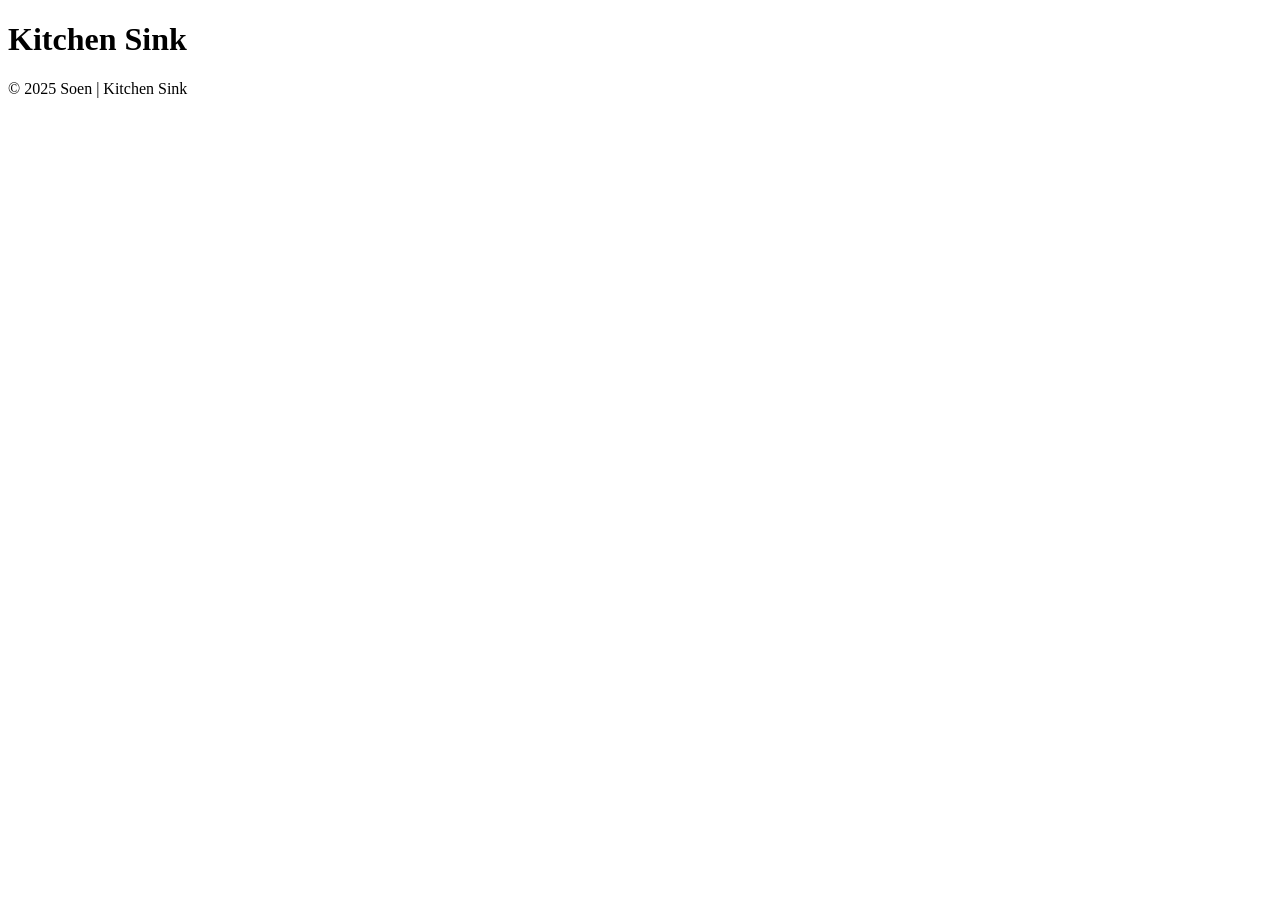
==== index.html @ e87ec5b7 "Setup basic structure and add current notes" ====
<!DOCTYPE html>
<html lang="en">
<head>
  <meta charset="UTF-8">
  <meta name="viewport" content="width=device-width, initial-scale=1.0">
  <title>Soen | Kitchen Sink</title>
  <link rel="stylesheet" href="/src/soen.css">
</head>
<body>
  <header>
    <h1>Kitchen Sink</h1>
  </header>

  <main>
    
  </main>

  <footer>
    <p>&copy; 2025 Soen | Kitchen Sink</p>
  </footer>
</body>
</html>
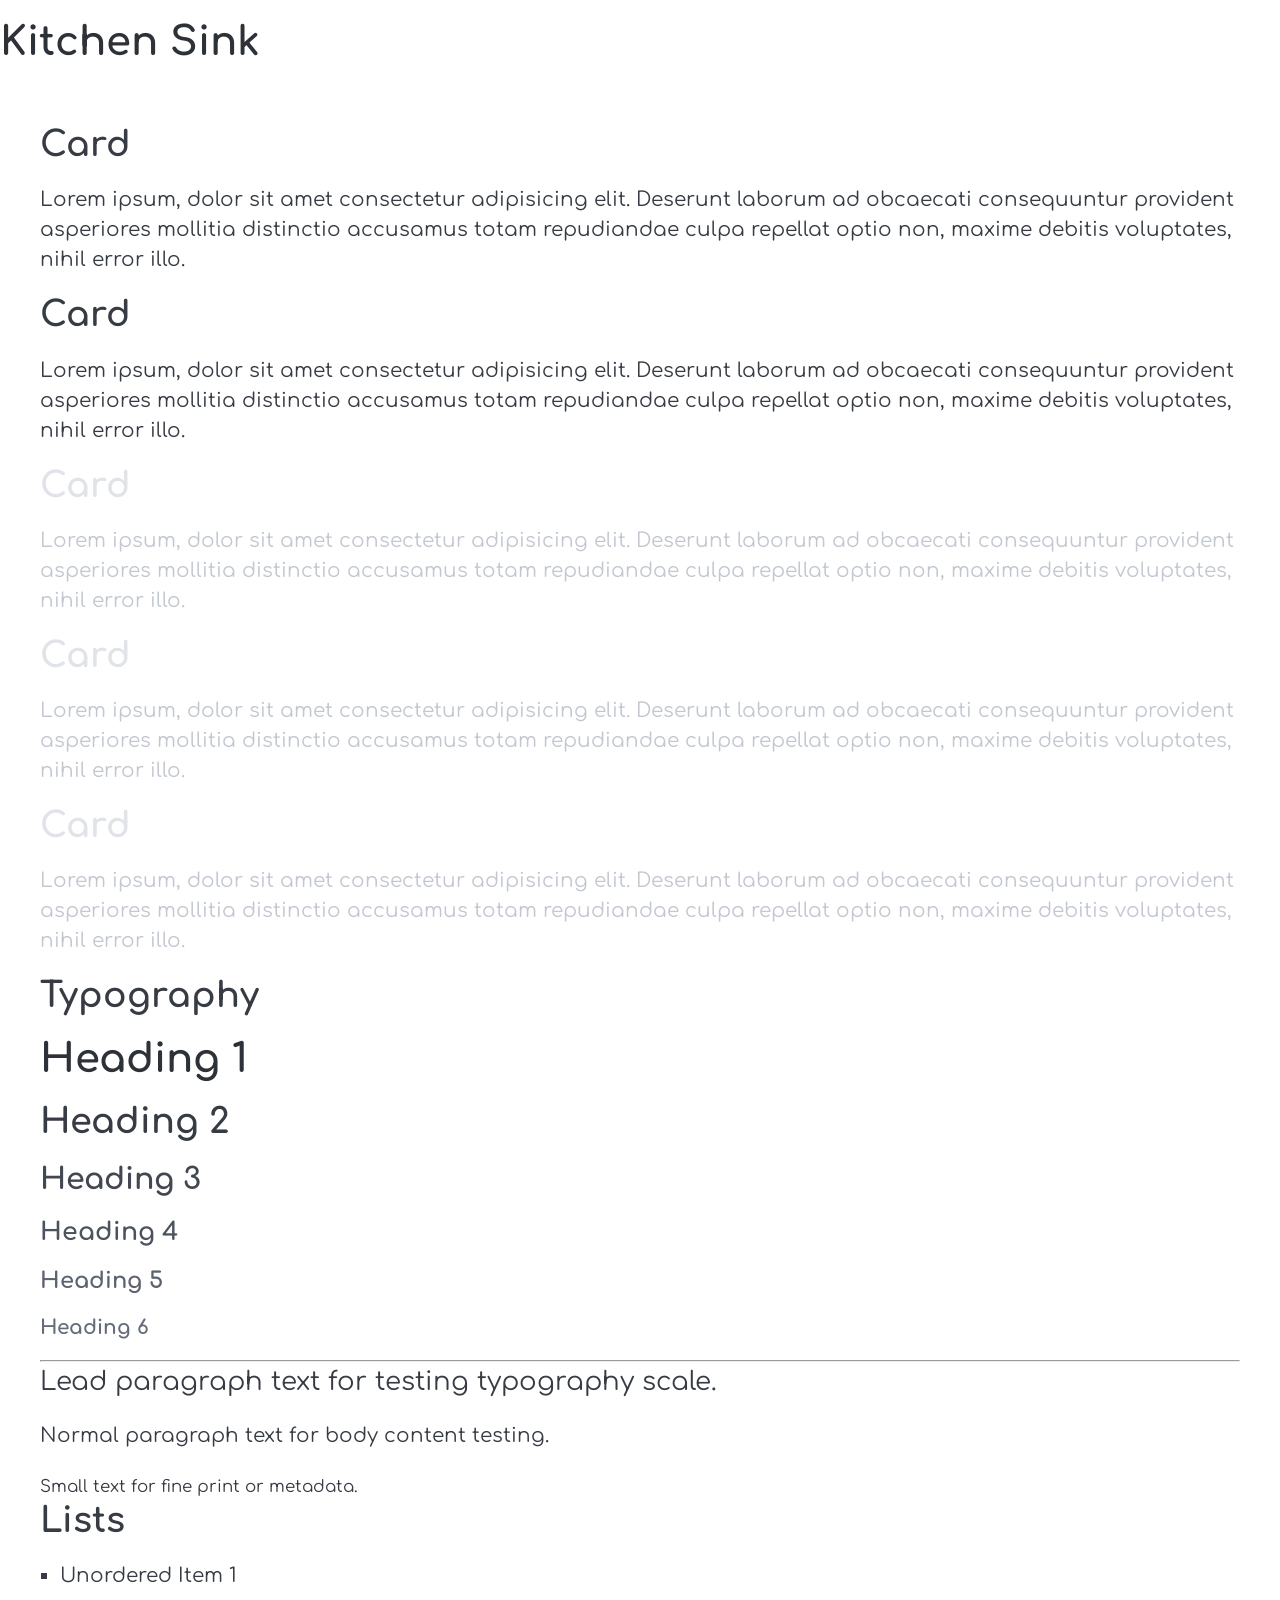
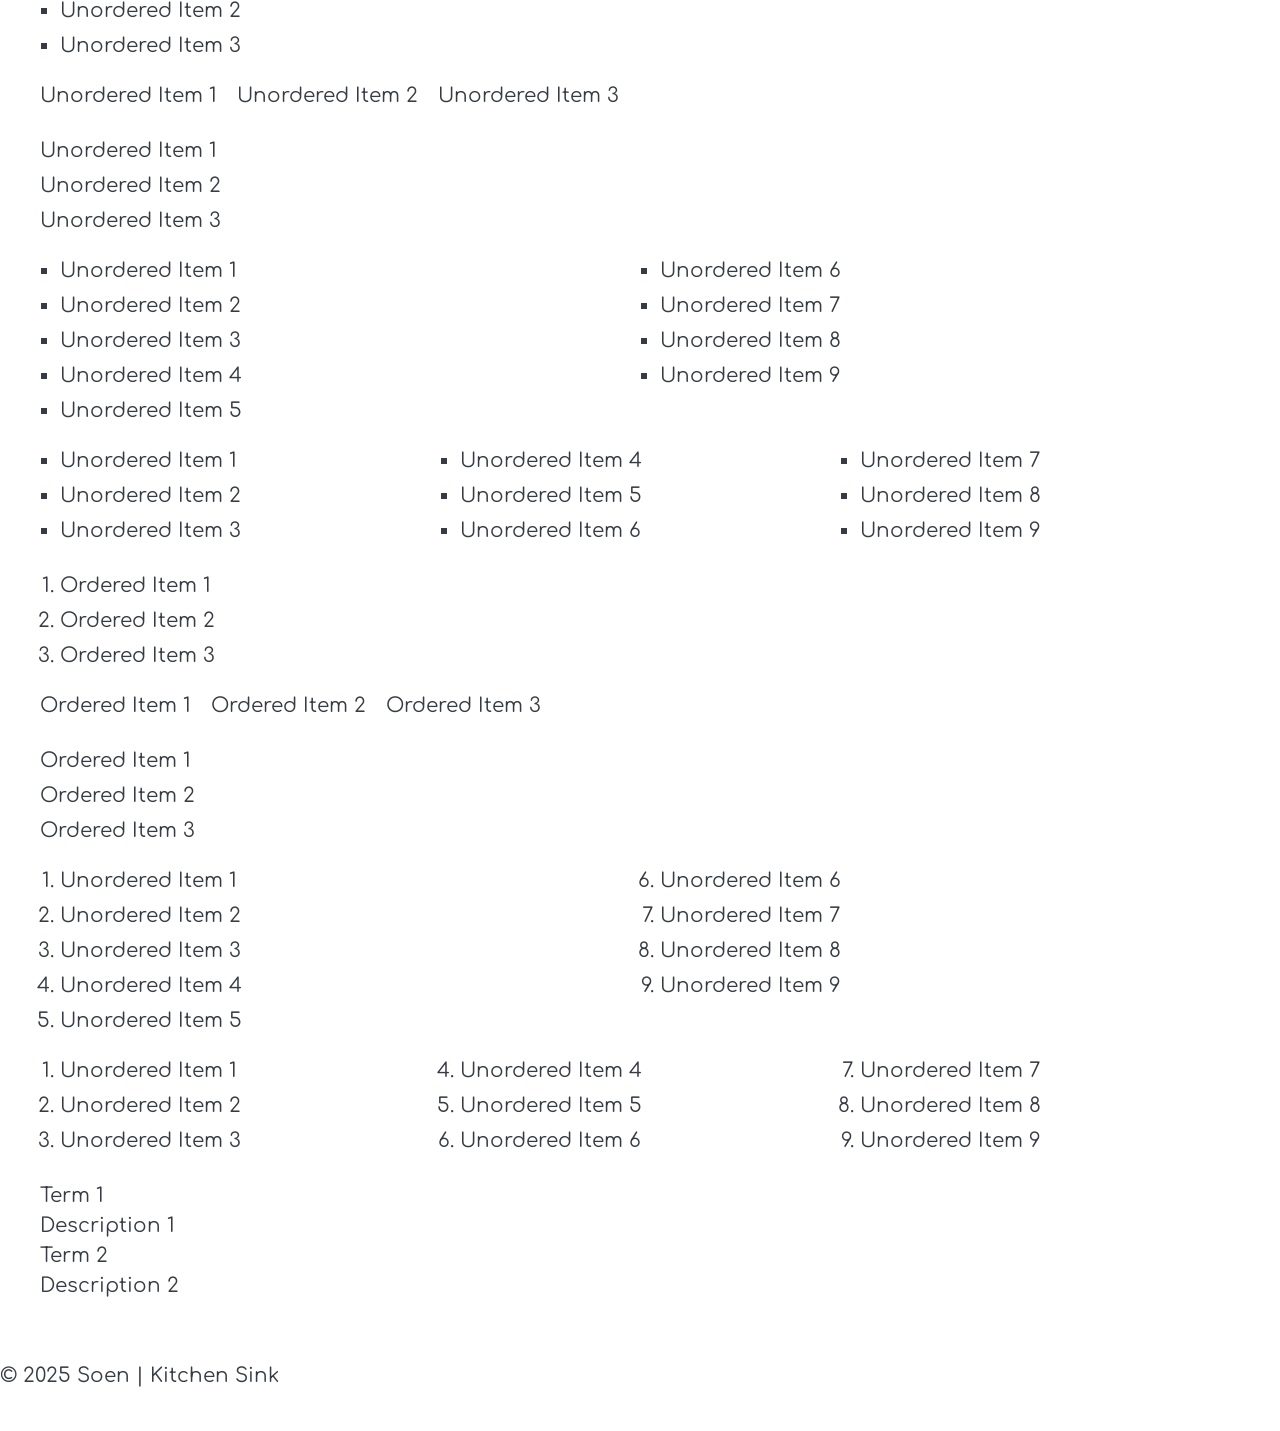
==== commit 287c94bb: "Setup basic kitchen sink and begin setting up base styles" ====
--- a/index.html
+++ b/index.html
@@ -1,5 +1,5 @@
 <!DOCTYPE html>
-<html lang="en">
+<html lang="en" data-theme="light">
 <head>
   <meta charset="UTF-8">
   <meta name="viewport" content="width=device-width, initial-scale=1.0">
@@ -12,6 +12,101 @@
   </header>
 
   <main>
+
+    <section>
+      <div class="container">
+        <div class="row">
+          <div class="col-12 col-lg-6">
+            <article>
+              <h2>Card</h2>
+              <p>Lorem ipsum, dolor sit amet consectetur adipisicing elit. Deserunt laborum ad obcaecati consequuntur provident asperiores mollitia distinctio accusamus totam repudiandae culpa repellat optio non, maxime debitis voluptates, nihil error illo.</p>
+            </article>
+          </div>
+          <div class="col-12 col-lg-6">
+            <article>
+              <h2>Card</h2>
+              <p>Lorem ipsum, dolor sit amet consectetur adipisicing elit. Deserunt laborum ad obcaecati consequuntur provident asperiores mollitia distinctio accusamus totam repudiandae culpa repellat optio non, maxime debitis voluptates, nihil error illo.</p>
+            </article>
+          </div>
+        </div>
+      </div>
+    </section>
+
+
+    <section>
+      <div class="container">
+        <div class="row">
+          <div class="col-12 col-lg-4">
+            <article data-theme="dark">
+              <h2>Card</h2>
+              <p>Lorem ipsum, dolor sit amet consectetur adipisicing elit. Deserunt laborum ad obcaecati consequuntur provident asperiores mollitia distinctio accusamus totam repudiandae culpa repellat optio non, maxime debitis voluptates, nihil error illo.</p>
+            </article>
+          </div>
+          <div class="col-12 col-lg-4">
+            <article data-theme="dark">
+              <h2>Card</h2>
+              <p>Lorem ipsum, dolor sit amet consectetur adipisicing elit. Deserunt laborum ad obcaecati consequuntur provident asperiores mollitia distinctio accusamus totam repudiandae culpa repellat optio non, maxime debitis voluptates, nihil error illo.</p>
+            </article>
+          </div>
+          <div class="col-12 col-lg-4">
+            <article data-theme="dark">
+              <h2>Card</h2>
+              <p>Lorem ipsum, dolor sit amet consectetur adipisicing elit. Deserunt laborum ad obcaecati consequuntur provident asperiores mollitia distinctio accusamus totam repudiandae culpa repellat optio non, maxime debitis voluptates, nihil error illo.</p>
+            </article>
+          </div>
+        </div>
+      </div>
+    </section>
+
+    <!-- ======================
+       TYPOGRAPHY
+    ====================== -->
+    <section>
+      <div class="container">
+        <div class="row">
+          <div class="col-12">
+            <h2>Typography</h2>
+            <h1>Heading 1</h1>
+            <h2>Heading 2</h2>
+            <h3>Heading 3</h3>
+            <h4>Heading 4</h4>
+            <h5>Heading 5</h5>
+            <h6>Heading 6</h6>
+            <hr>
+            <p class="lead">Lead paragraph text for testing typography scale.</p>
+            <p>Normal paragraph text for body content testing.</p>
+            <small>Small text for fine print or metadata.</small>
+          </div>
+        </div>
+      </div>
+    </section>
+
+    <!-- ======================
+       LISTS
+    ====================== -->
+    <section>
+      <div class="container">
+        <div class="row">
+          <div class="col-12">
+            <h2>Lists</h2>
+            <ul><li>Unordered Item 1</li><li>Unordered Item 2</li><li>Unordered Item 3</li></ul>
+            <ul class="inline-list"><li>Unordered Item 1</li><li>Unordered Item 2</li><li>Unordered Item 3</li></ul>
+            <ul class="no-list"><li>Unordered Item 1</li><li>Unordered Item 2</li><li>Unordered Item 3</li></ul>
+            <ul class="two-column"><li>Unordered Item 1</li><li>Unordered Item 2</li><li>Unordered Item 3</li><li>Unordered Item 4</li><li>Unordered Item 5</li><li>Unordered Item 6</li><li>Unordered Item 7</li><li>Unordered Item 8</li><li>Unordered Item 9</li></ul>
+            <ul class="three-column"><li>Unordered Item 1</li><li>Unordered Item 2</li><li>Unordered Item 3</li><li>Unordered Item 4</li><li>Unordered Item 5</li><li>Unordered Item 6</li><li>Unordered Item 7</li><li>Unordered Item 8</li><li>Unordered Item 9</li></ul>
+            <ol><li>Ordered Item 1</li><li>Ordered Item 2</li><li>Ordered Item 3</li></ol>
+            <ol class="inline-list"><li>Ordered Item 1</li><li>Ordered Item 2</li><li>Ordered Item 3</li></ol>
+            <ol class="no-list"><li>Ordered Item 1</li><li>Ordered Item 2</li><li>Ordered Item 3</li></ol>
+            <ol class="two-column"><li>Unordered Item 1</li><li>Unordered Item 2</li><li>Unordered Item 3</li><li>Unordered Item 4</li><li>Unordered Item 5</li><li>Unordered Item 6</li><li>Unordered Item 7</li><li>Unordered Item 8</li><li>Unordered Item 9</li></ol>
+            <ol class="three-column"><li>Unordered Item 1</li><li>Unordered Item 2</li><li>Unordered Item 3</li><li>Unordered Item 4</li><li>Unordered Item 5</li><li>Unordered Item 6</li><li>Unordered Item 7</li><li>Unordered Item 8</li><li>Unordered Item 9</li></ol>
+            <dl>
+              <dt>Term 1</dt><dd>Description 1</dd>
+              <dt>Term 2</dt><dd>Description 2</dd>
+            </dl>
+          </div>
+        </div>
+      </div>
+    </section>
     
   </main>
 
--- a/src/soen.css
+++ b/src/soen.css
@@ -0,0 +1,14 @@
+@charset "UTF-8";
+
+/* 1 - Tools */
+@import '1-tools/fonts.css';
+@import '1-tools/minireset.css';
+@import '1-tools/vars.css';
+@import '1-tools/color-vars.css';
+
+/* 2 - Core */
+@import '2-core/core.css';
+@import '2-core/site-grid.css';
+/* @import '2-core/grid.css'; */
+@import '2-core/typography.css';
+@import '2-core/lists.css';
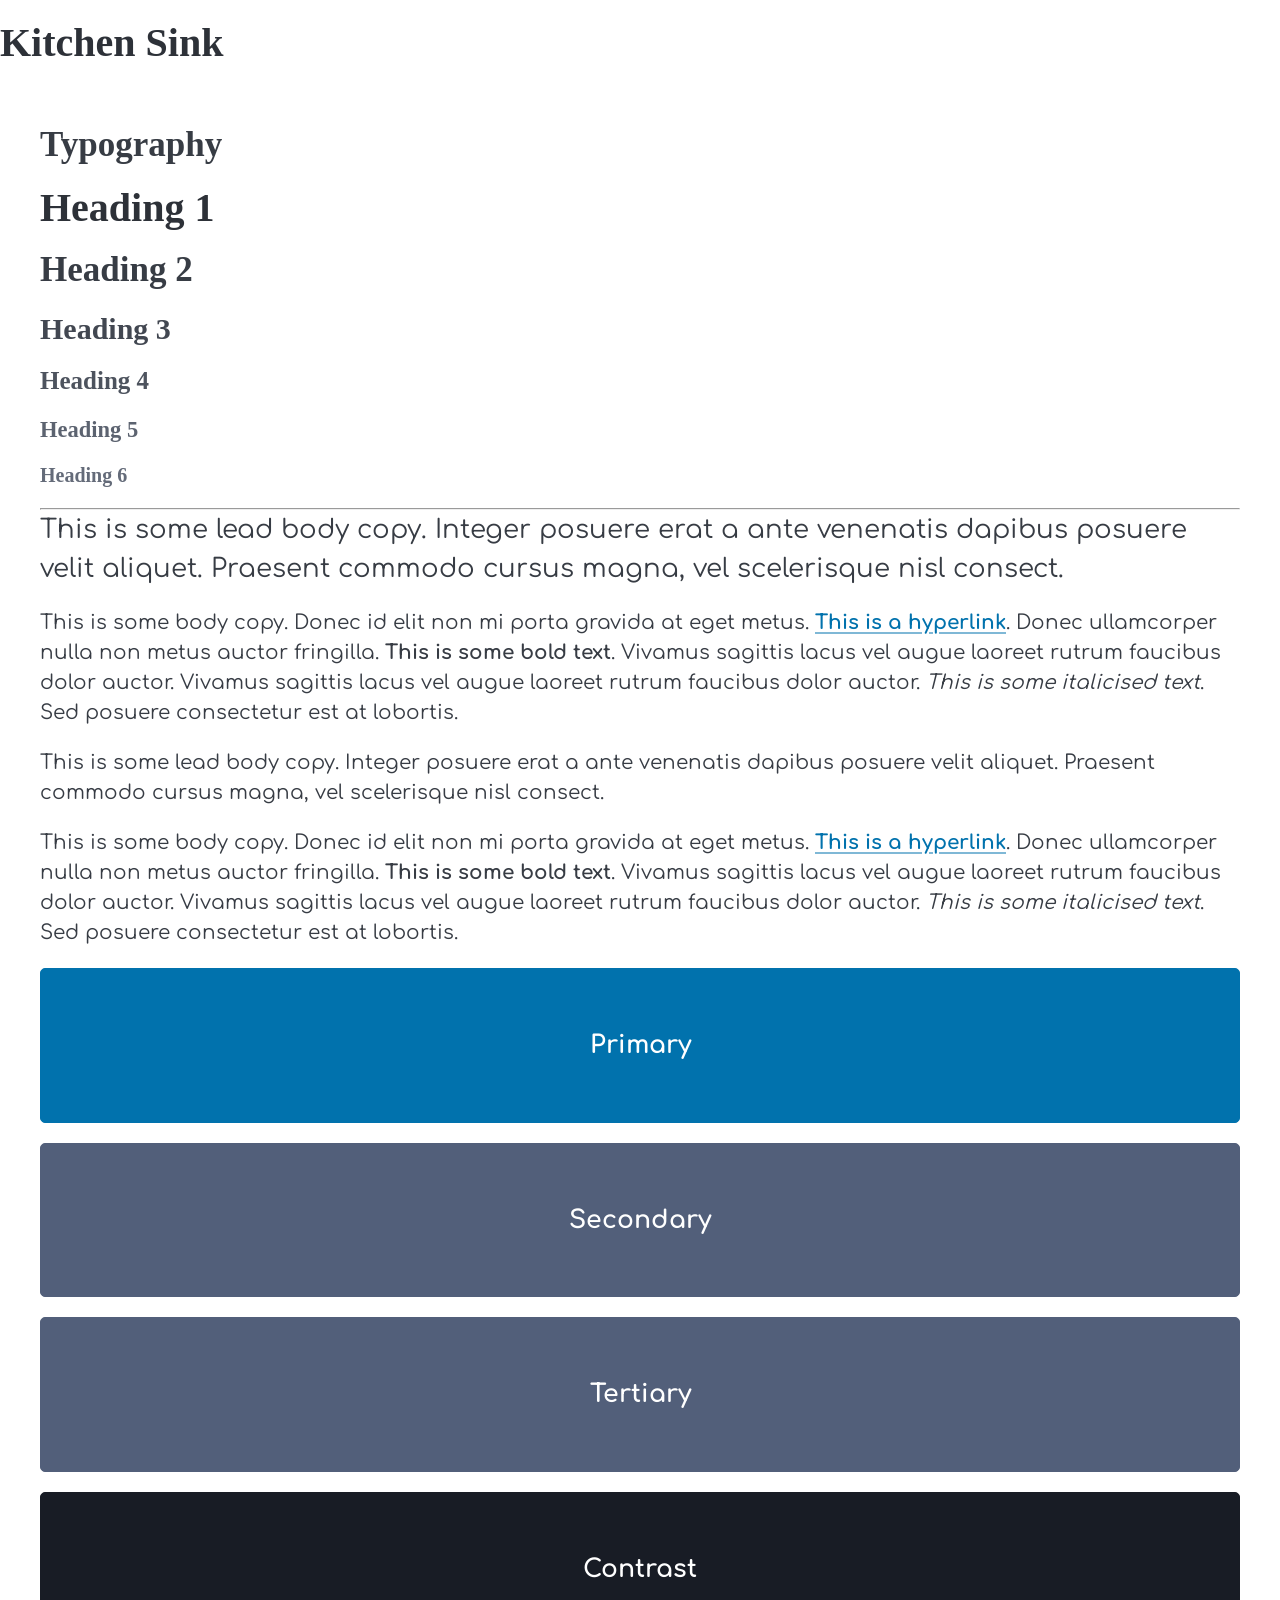
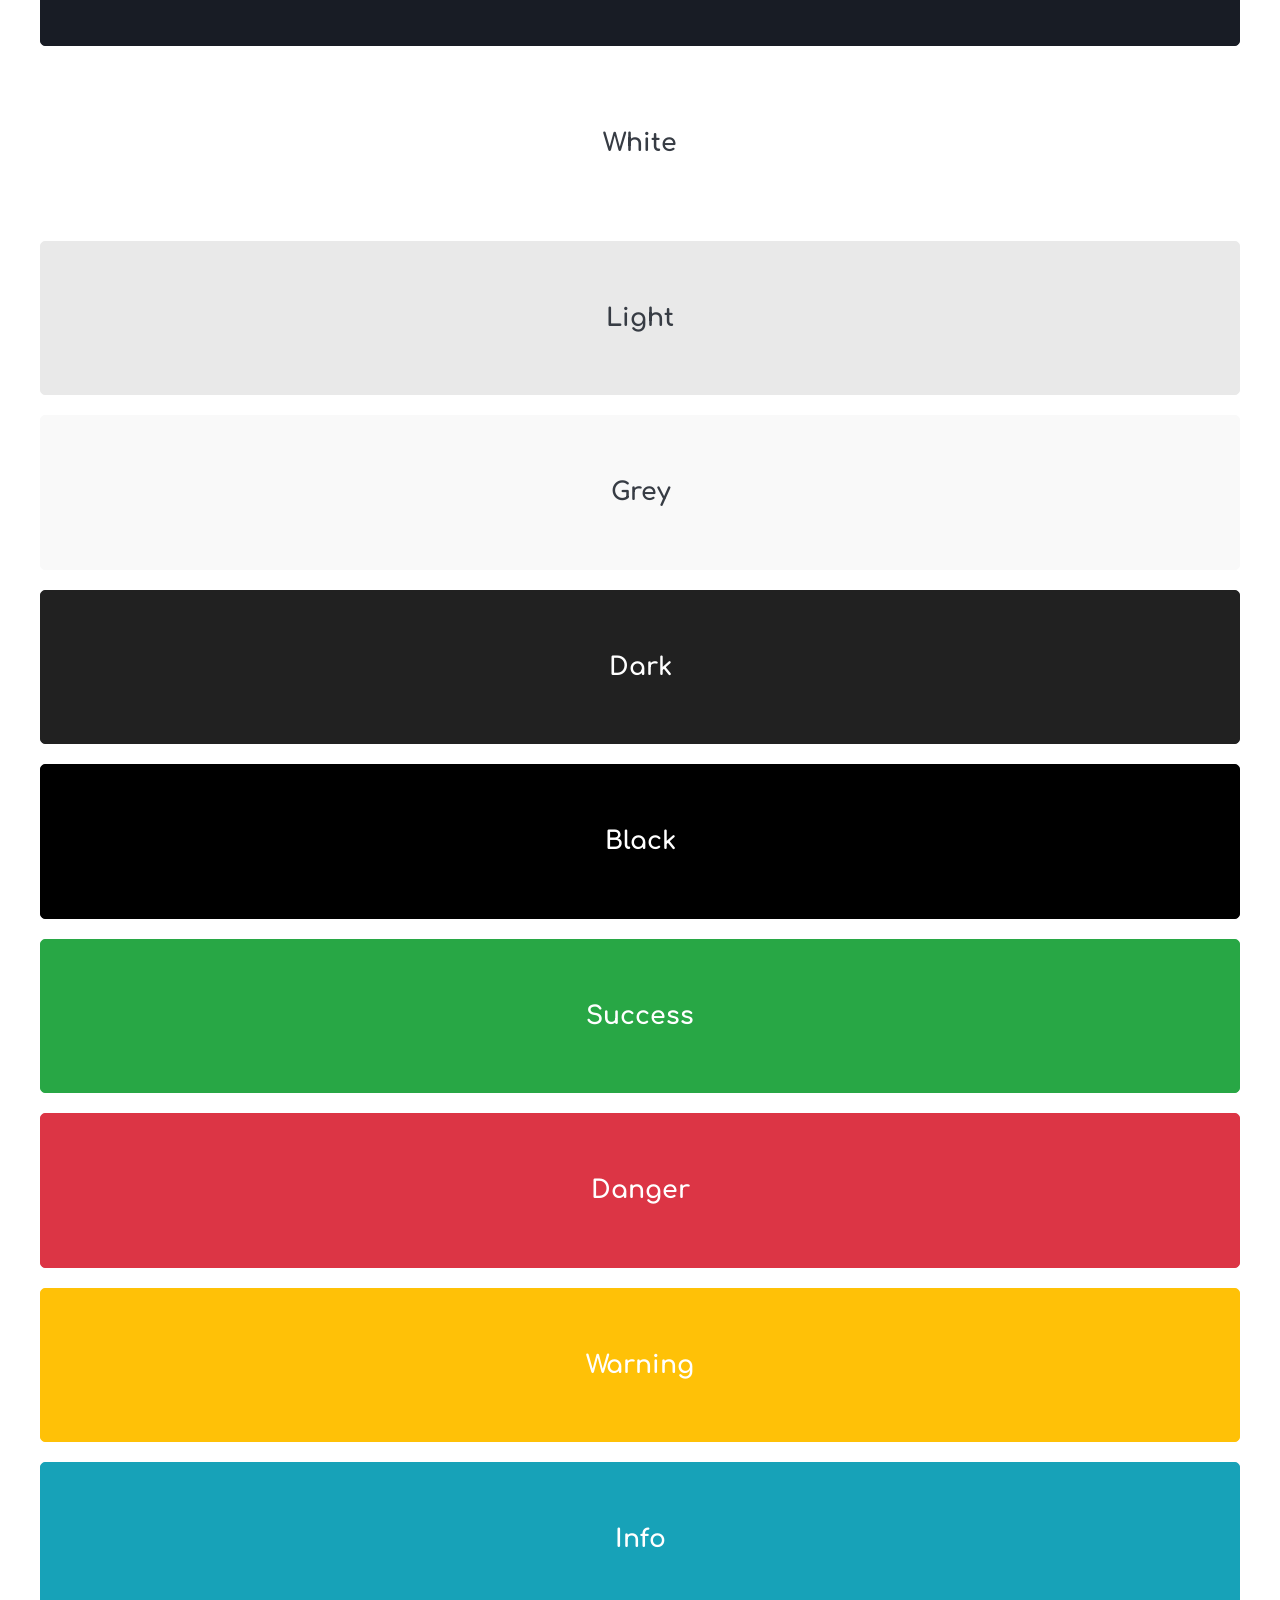
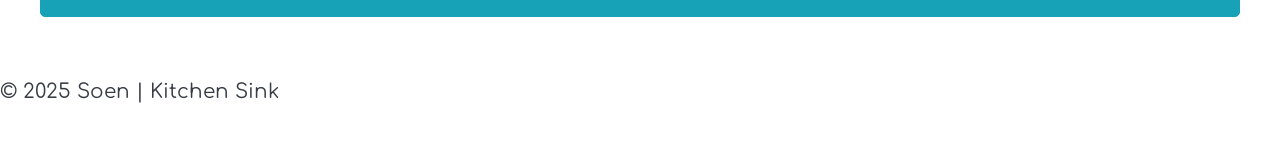
==== commit 1fb6b032: "Core style additions" ====
--- a/index.html
+++ b/index.html
@@ -13,7 +13,7 @@
 
   <main>
 
-    <section>
+    <!-- <section>
       <div class="container">
         <div class="row">
           <div class="col-12 col-lg-6">
@@ -30,38 +30,9 @@
           </div>
         </div>
       </div>
-    </section>
-
-
-    <section>
-      <div class="container">
-        <div class="row">
-          <div class="col-12 col-lg-4">
-            <article data-theme="dark">
-              <h2>Card</h2>
-              <p>Lorem ipsum, dolor sit amet consectetur adipisicing elit. Deserunt laborum ad obcaecati consequuntur provident asperiores mollitia distinctio accusamus totam repudiandae culpa repellat optio non, maxime debitis voluptates, nihil error illo.</p>
-            </article>
-          </div>
-          <div class="col-12 col-lg-4">
-            <article data-theme="dark">
-              <h2>Card</h2>
-              <p>Lorem ipsum, dolor sit amet consectetur adipisicing elit. Deserunt laborum ad obcaecati consequuntur provident asperiores mollitia distinctio accusamus totam repudiandae culpa repellat optio non, maxime debitis voluptates, nihil error illo.</p>
-            </article>
-          </div>
-          <div class="col-12 col-lg-4">
-            <article data-theme="dark">
-              <h2>Card</h2>
-              <p>Lorem ipsum, dolor sit amet consectetur adipisicing elit. Deserunt laborum ad obcaecati consequuntur provident asperiores mollitia distinctio accusamus totam repudiandae culpa repellat optio non, maxime debitis voluptates, nihil error illo.</p>
-            </article>
-          </div>
-        </div>
-      </div>
-    </section>
-
-    <!-- ======================
-       TYPOGRAPHY
-    ====================== -->
-    <section>
+    </section> -->
+
+    <section id="typography">
       <div class="container">
         <div class="row">
           <div class="col-12">
@@ -73,18 +44,272 @@
             <h5>Heading 5</h5>
             <h6>Heading 6</h6>
             <hr>
-            <p class="lead">Lead paragraph text for testing typography scale.</p>
-            <p>Normal paragraph text for body content testing.</p>
-            <small>Small text for fine print or metadata.</small>
+            <p class="lead">This is some lead body copy. Integer posuere erat a ante venenatis dapibus posuere velit aliquet. Praesent commodo cursus magna, vel scelerisque nisl consect.</p>
+            <p>This is some body copy. Donec id elit non mi porta gravida at eget metus. <a href="#" title="">This is a hyperlink</a>. Donec ullamcorper nulla non metus auctor fringilla. <strong>This is some bold text</strong>. Vivamus sagittis lacus vel augue laoreet rutrum faucibus dolor auctor. Vivamus sagittis lacus vel augue laoreet rutrum faucibus dolor auctor. <em>This is some italicised text</em>. Sed posuere consectetur est at lobortis.</p>
+            <p>This is some lead body copy. Integer posuere erat a ante venenatis dapibus posuere velit aliquet. Praesent commodo cursus magna, vel scelerisque nisl consect.</p>
+            <p>This is some body copy. Donec id elit non mi porta gravida at eget metus. <a href="#" title="">This is a hyperlink</a>. Donec ullamcorper nulla non metus auctor fringilla. <strong>This is some bold text</strong>. Vivamus sagittis lacus vel augue laoreet rutrum faucibus dolor auctor. Vivamus sagittis lacus vel augue laoreet rutrum faucibus dolor auctor. <em>This is some italicised text</em>. Sed posuere consectetur est at lobortis.</p>
           </div>
         </div>
       </div>
     </section>
 
-    <!-- ======================
-       LISTS
-    ====================== -->
-    <section>
+    <section id="colors">
+      <div class="container">
+        <div class="row">
+          <div class="col-12 col-lg-3">
+            <div class="color-module primary">
+              <div class="color-desc">
+                Primary
+              </div>
+            </div>
+          </div>
+          <div class="col-12 col-lg-3">
+            <div class="color-module secondary">
+              <div class="color-desc">
+                Secondary
+              </div>
+            </div>
+          </div>
+          <div class="col-12 col-lg-3">
+            <div class="color-module tertiary">
+              <div class="color-desc">
+                Tertiary
+              </div>
+            </div>
+          </div>
+          <div class="col-12 col-lg-3">
+            <div class="color-module contrast">
+              <div class="color-desc">
+                Contrast
+              </div>
+            </div>
+          </div>
+          <div class="col-12 col-lg-3">
+            <div class="color-module white">
+              <div class="color-desc">
+                White
+              </div>
+            </div>
+          </div>
+          <div class="col-12 col-lg-3">
+            <div class="color-module light">
+              <div class="color-desc">
+                Light
+              </div>
+            </div>
+          </div>
+          <div class="col-12 col-lg-3">
+            <div class="color-module grey">
+              <div class="color-desc">
+                Grey
+              </div>
+            </div>
+          </div>
+          <div class="col-12 col-lg-3">
+            <div class="color-module dark">
+              <div class="color-desc">
+                Dark
+              </div>
+            </div>
+          </div>
+          <div class="col-12 col-lg-3">
+            <div class="color-module black">
+              <div class="color-desc">
+                Black
+              </div>
+            </div>
+          </div>
+          <div class="col-12 col-lg-3">
+            <div class="color-module success">
+              <div class="color-desc">
+                Success
+              </div>
+            </div>
+          </div>
+          <div class="col-12 col-lg-3">
+            <div class="color-module danger">
+              <div class="color-desc">
+                Danger
+              </div>
+            </div>
+          </div>
+          <div class="col-12 col-lg-3">
+            <div class="color-module warning">
+              <div class="color-desc">
+                Warning
+              </div>
+            </div>
+          </div>
+          <div class="col-12 col-lg-3">
+            <div class="color-module info">
+              <div class="color-desc">
+                Info
+              </div>
+            </div>
+          </div>
+        </div>
+      </div>
+    </section>
+
+    <!-- <section id="text-alignment">
+      <div class="container">
+        <div class="row">
+          <div class="col-12">
+            <h3>Overall</h3>
+          </div>
+          <div class="col-12 col-lg-3">
+            <p class="text-left">Lorem ipsum dolor sit, amet consectetur adipisicing elit. At obcaecati voluptatem porro adipisci quas! Nostrum nisi odit voluptatum ut iste quibusdam eum accusantium et eius. Eum officiis sit at adipisci.</p>
+          </div>
+          <div class="col-12 col-lg-3">
+            <p class="text-center">Lorem ipsum dolor sit, amet consectetur adipisicing elit. At obcaecati voluptatem porro adipisci quas! Nostrum nisi odit voluptatum ut iste quibusdam eum accusantium et eius. Eum officiis sit at adipisci.</p>
+          </div>
+          <div class="col-12 col-lg-3">
+            <p class="text-right">Lorem ipsum dolor sit, amet consectetur adipisicing elit. At obcaecati voluptatem porro adipisci quas! Nostrum nisi odit voluptatum ut iste quibusdam eum accusantium et eius. Eum officiis sit at adipisci.</p>
+          </div>
+          <div class="col-12 col-lg-3">
+            <p class="text-justify">Lorem ipsum dolor sit, amet consectetur adipisicing elit. At obcaecati voluptatem porro adipisci quas! Nostrum nisi odit voluptatum ut iste quibusdam eum accusantium et eius. Eum officiis sit at adipisci.</p>
+          </div>
+        </div>
+        <div class="row">
+          <div class="col-12">
+            <h3>4XL</h3>
+          </div>
+          <div class="col-12 col-lg-3">
+            <p class="text-4xl-left">Lorem ipsum dolor sit, amet consectetur adipisicing elit. At obcaecati voluptatem porro adipisci quas! Nostrum nisi odit voluptatum ut iste quibusdam eum accusantium et eius. Eum officiis sit at adipisci.</p>
+          </div>
+          <div class="col-12 col-lg-3">
+            <p class="text-4xl-center">Lorem ipsum dolor sit, amet consectetur adipisicing elit. At obcaecati voluptatem porro adipisci quas! Nostrum nisi odit voluptatum ut iste quibusdam eum accusantium et eius. Eum officiis sit at adipisci.</p>
+          </div>
+          <div class="col-12 col-lg-3">
+            <p class="text-4xl-right">Lorem ipsum dolor sit, amet consectetur adipisicing elit. At obcaecati voluptatem porro adipisci quas! Nostrum nisi odit voluptatum ut iste quibusdam eum accusantium et eius. Eum officiis sit at adipisci.</p>
+          </div>
+          <div class="col-12 col-lg-3">
+            <p class="text-4xl-justify">Lorem ipsum dolor sit, amet consectetur adipisicing elit. At obcaecati voluptatem porro adipisci quas! Nostrum nisi odit voluptatum ut iste quibusdam eum accusantium et eius. Eum officiis sit at adipisci.</p>
+          </div>
+        </div>
+        <div class="row">
+          <div class="col-12">
+            <h3>3XL</h3>
+          </div>
+          <div class="col-12 col-lg-3">
+            <p class="text-3xl-left">Lorem ipsum dolor sit, amet consectetur adipisicing elit. At obcaecati voluptatem porro adipisci quas! Nostrum nisi odit voluptatum ut iste quibusdam eum accusantium et eius. Eum officiis sit at adipisci.</p>
+          </div>
+          <div class="col-12 col-lg-3">
+            <p class="text-3xl-center">Lorem ipsum dolor sit, amet consectetur adipisicing elit. At obcaecati voluptatem porro adipisci quas! Nostrum nisi odit voluptatum ut iste quibusdam eum accusantium et eius. Eum officiis sit at adipisci.</p>
+          </div>
+          <div class="col-12 col-lg-3">
+            <p class="text-3xl-right">Lorem ipsum dolor sit, amet consectetur adipisicing elit. At obcaecati voluptatem porro adipisci quas! Nostrum nisi odit voluptatum ut iste quibusdam eum accusantium et eius. Eum officiis sit at adipisci.</p>
+          </div>
+          <div class="col-12 col-lg-3">
+            <p class="text-3xl-justify">Lorem ipsum dolor sit, amet consectetur adipisicing elit. At obcaecati voluptatem porro adipisci quas! Nostrum nisi odit voluptatum ut iste quibusdam eum accusantium et eius. Eum officiis sit at adipisci.</p>
+          </div>
+        </div>
+        <div class="row">
+          <div class="col-12">
+            <h3>2XL</h3>
+          </div>
+          <div class="col-12 col-lg-3">
+            <p class="text-2xl-left">Lorem ipsum dolor sit, amet consectetur adipisicing elit. At obcaecati voluptatem porro adipisci quas! Nostrum nisi odit voluptatum ut iste quibusdam eum accusantium et eius. Eum officiis sit at adipisci.</p>
+          </div>
+          <div class="col-12 col-lg-3">
+            <p class="text-2xl-center">Lorem ipsum dolor sit, amet consectetur adipisicing elit. At obcaecati voluptatem porro adipisci quas! Nostrum nisi odit voluptatum ut iste quibusdam eum accusantium et eius. Eum officiis sit at adipisci.</p>
+          </div>
+          <div class="col-12 col-lg-3">
+            <p class="text-2xl-right">Lorem ipsum dolor sit, amet consectetur adipisicing elit. At obcaecati voluptatem porro adipisci quas! Nostrum nisi odit voluptatum ut iste quibusdam eum accusantium et eius. Eum officiis sit at adipisci.</p>
+          </div>
+          <div class="col-12 col-lg-3">
+            <p class="text-2xl-justify">Lorem ipsum dolor sit, amet consectetur adipisicing elit. At obcaecati voluptatem porro adipisci quas! Nostrum nisi odit voluptatum ut iste quibusdam eum accusantium et eius. Eum officiis sit at adipisci.</p>
+          </div>
+        </div>
+        <div class="row">
+          <div class="col-12">
+            <h3>XL</h3>
+          </div>
+          <div class="col-12 col-lg-3">
+            <p class="text-xl-left">Lorem ipsum dolor sit, amet consectetur adipisicing elit. At obcaecati voluptatem porro adipisci quas! Nostrum nisi odit voluptatum ut iste quibusdam eum accusantium et eius. Eum officiis sit at adipisci.</p>
+          </div>
+          <div class="col-12 col-lg-3">
+            <p class="text-xl-center">Lorem ipsum dolor sit, amet consectetur adipisicing elit. At obcaecati voluptatem porro adipisci quas! Nostrum nisi odit voluptatum ut iste quibusdam eum accusantium et eius. Eum officiis sit at adipisci.</p>
+          </div>
+          <div class="col-12 col-lg-3">
+            <p class="text-xl-right">Lorem ipsum dolor sit, amet consectetur adipisicing elit. At obcaecati voluptatem porro adipisci quas! Nostrum nisi odit voluptatum ut iste quibusdam eum accusantium et eius. Eum officiis sit at adipisci.</p>
+          </div>
+          <div class="col-12 col-lg-3">
+            <p class="text-xl-justify">Lorem ipsum dolor sit, amet consectetur adipisicing elit. At obcaecati voluptatem porro adipisci quas! Nostrum nisi odit voluptatum ut iste quibusdam eum accusantium et eius. Eum officiis sit at adipisci.</p>
+          </div>
+        </div>
+        <div class="row">
+          <div class="col-12">
+            <h3>LG</h3>
+          </div>
+          <div class="col-12 col-lg-3">
+            <p class="text-lg-left">Lorem ipsum dolor sit, amet consectetur adipisicing elit. At obcaecati voluptatem porro adipisci quas! Nostrum nisi odit voluptatum ut iste quibusdam eum accusantium et eius. Eum officiis sit at adipisci.</p>
+          </div>
+          <div class="col-12 col-lg-3">
+            <p class="text-lg-center">Lorem ipsum dolor sit, amet consectetur adipisicing elit. At obcaecati voluptatem porro adipisci quas! Nostrum nisi odit voluptatum ut iste quibusdam eum accusantium et eius. Eum officiis sit at adipisci.</p>
+          </div>
+          <div class="col-12 col-lg-3">
+            <p class="text-lg-right">Lorem ipsum dolor sit, amet consectetur adipisicing elit. At obcaecati voluptatem porro adipisci quas! Nostrum nisi odit voluptatum ut iste quibusdam eum accusantium et eius. Eum officiis sit at adipisci.</p>
+          </div>
+          <div class="col-12 col-lg-3">
+            <p class="text-lg-justify">Lorem ipsum dolor sit, amet consectetur adipisicing elit. At obcaecati voluptatem porro adipisci quas! Nostrum nisi odit voluptatum ut iste quibusdam eum accusantium et eius. Eum officiis sit at adipisci.</p>
+          </div>
+        </div>
+        <div class="row">
+          <div class="col-12">
+            <h3>MD</h3>
+          </div>
+          <div class="col-12 col-lg-3">
+            <p class="text-md-left">Lorem ipsum dolor sit, amet consectetur adipisicing elit. At obcaecati voluptatem porro adipisci quas! Nostrum nisi odit voluptatum ut iste quibusdam eum accusantium et eius. Eum officiis sit at adipisci.</p>
+          </div>
+          <div class="col-12 col-lg-3">
+            <p class="text-md-center">Lorem ipsum dolor sit, amet consectetur adipisicing elit. At obcaecati voluptatem porro adipisci quas! Nostrum nisi odit voluptatum ut iste quibusdam eum accusantium et eius. Eum officiis sit at adipisci.</p>
+          </div>
+          <div class="col-12 col-lg-3">
+            <p class="text-md-right">Lorem ipsum dolor sit, amet consectetur adipisicing elit. At obcaecati voluptatem porro adipisci quas! Nostrum nisi odit voluptatum ut iste quibusdam eum accusantium et eius. Eum officiis sit at adipisci.</p>
+          </div>
+          <div class="col-12 col-lg-3">
+            <p class="text-md-justify">Lorem ipsum dolor sit, amet consectetur adipisicing elit. At obcaecati voluptatem porro adipisci quas! Nostrum nisi odit voluptatum ut iste quibusdam eum accusantium et eius. Eum officiis sit at adipisci.</p>
+          </div>
+        </div>
+        <div class="row">
+          <div class="col-12">
+            <h3>SM</h3>
+          </div>
+          <div class="col-12 col-lg-3">
+            <p class="text-sm-left">Lorem ipsum dolor sit, amet consectetur adipisicing elit. At obcaecati voluptatem porro adipisci quas! Nostrum nisi odit voluptatum ut iste quibusdam eum accusantium et eius. Eum officiis sit at adipisci.</p>
+          </div>
+          <div class="col-12 col-lg-3">
+            <p class="text-sm-center">Lorem ipsum dolor sit, amet consectetur adipisicing elit. At obcaecati voluptatem porro adipisci quas! Nostrum nisi odit voluptatum ut iste quibusdam eum accusantium et eius. Eum officiis sit at adipisci.</p>
+          </div>
+          <div class="col-12 col-lg-3">
+            <p class="text-sm-right">Lorem ipsum dolor sit, amet consectetur adipisicing elit. At obcaecati voluptatem porro adipisci quas! Nostrum nisi odit voluptatum ut iste quibusdam eum accusantium et eius. Eum officiis sit at adipisci.</p>
+          </div>
+          <div class="col-12 col-lg-3">
+            <p class="text-sm-justify">Lorem ipsum dolor sit, amet consectetur adipisicing elit. At obcaecati voluptatem porro adipisci quas! Nostrum nisi odit voluptatum ut iste quibusdam eum accusantium et eius. Eum officiis sit at adipisci.</p>
+          </div>
+        </div>
+        <div class="row">
+          <div class="col-12">
+            <h3>XS</h3>
+          </div>
+          <div class="col-12 col-lg-3">
+            <p class="text-xs-left">Lorem ipsum dolor sit, amet consectetur adipisicing elit. At obcaecati voluptatem porro adipisci quas! Nostrum nisi odit voluptatum ut iste quibusdam eum accusantium et eius. Eum officiis sit at adipisci.</p>
+          </div>
+          <div class="col-12 col-lg-3">
+            <p class="text-xs-center">Lorem ipsum dolor sit, amet consectetur adipisicing elit. At obcaecati voluptatem porro adipisci quas! Nostrum nisi odit voluptatum ut iste quibusdam eum accusantium et eius. Eum officiis sit at adipisci.</p>
+          </div>
+          <div class="col-12 col-lg-3">
+            <p class="text-xs-right">Lorem ipsum dolor sit, amet consectetur adipisicing elit. At obcaecati voluptatem porro adipisci quas! Nostrum nisi odit voluptatum ut iste quibusdam eum accusantium et eius. Eum officiis sit at adipisci.</p>
+          </div>
+          <div class="col-12 col-lg-3">
+            <p class="text-xs-justify">Lorem ipsum dolor sit, amet consectetur adipisicing elit. At obcaecati voluptatem porro adipisci quas! Nostrum nisi odit voluptatum ut iste quibusdam eum accusantium et eius. Eum officiis sit at adipisci.</p>
+          </div>
+        </div>
+      </div>
+    </section> -->
+
+    <!-- <section id="lists">
       <div class="container">
         <div class="row">
           <div class="col-12">
@@ -106,7 +331,133 @@
           </div>
         </div>
       </div>
-    </section>
+    </section> -->
+
+    <!-- <section id="blockquote">
+      <div class="container">
+        <div class="row">
+          <div class="col-12">
+            <h2>Blockquote</h2>
+          </div>
+        </div>
+        <div class="row">
+          <div class="col-12 col-lg-4">
+            <blockquote>
+              <p>This is a blockquote. Donec id elit non mi porta gravida at eget metus. Aenean lacinia bibendum nulla sed consectetur. Praesent commodo cursus magna, vel scelerisque nisl consectetur et.</p>
+              <p class="blockquote-user">Name<span>Title</span></p>
+            </blockquote>
+          </div>
+          <div class="col-12 col-lg-4">
+            <blockquote class="primary">
+              <p>This is a blockquote. Donec id elit non mi porta gravida at eget metus. Aenean lacinia bibendum nulla sed consectetur. Praesent commodo cursus magna, vel scelerisque nisl consectetur et.</p>
+              <p class="blockquote-user">Name<span>Title</span></p>
+            </blockquote>
+          </div>
+          <div class="col-12 col-lg-4">
+            <blockquote class="secondary">
+              <p>This is a blockquote. Donec id elit non mi porta gravida at eget metus. Aenean lacinia bibendum nulla sed consectetur. Praesent commodo cursus magna, vel scelerisque nisl consectetur et.</p>
+              <p class="blockquote-user">Name<span>Title</span></p>
+            </blockquote>
+          </div>
+          <div class="col-12 col-lg-4">
+            <blockquote class="tertiary">
+              <p>This is a blockquote. Donec id elit non mi porta gravida at eget metus. Aenean lacinia bibendum nulla sed consectetur. Praesent commodo cursus magna, vel scelerisque nisl consectetur et.</p>
+              <p class="blockquote-user">Name<span>Title</span></p>
+            </blockquote>
+          </div>
+          <div class="col-12 col-lg-4">
+            <blockquote class="accent">
+              <p>This is a blockquote. Donec id elit non mi porta gravida at eget metus. Aenean lacinia bibendum nulla sed consectetur. Praesent commodo cursus magna, vel scelerisque nisl consectetur et.</p>
+              <p class="blockquote-user">Name<span>Title</span></p>
+            </blockquote>
+          </div>
+        </div>
+      </div>
+    </section> -->
+
+    <!-- <section id="embedded-content">
+      <div class="container">
+        <div class="row">
+          <div class="col-12 col-lg-4">
+            <audio controls>
+              <source src="horse.ogg" type="audio/ogg">
+              <source src="horse.mp3" type="audio/mpeg">
+            Your browser does not support the audio element.
+            </audio>
+          </div>
+          <div class="col-12 col-lg-4">
+            <audio controls autoplay>
+              <source src="horse.ogg" type="audio/ogg">
+              <source src="horse.mp3" type="audio/mpeg">
+            Your browser does not support the audio element.
+            </audio>
+          </div>
+          <div class="col-12 col-lg-4">
+            <audio controls autoplay muted>
+              <source src="horse.ogg" type="audio/ogg">
+              <source src="horse.mp3" type="audio/mpeg">
+            Your browser does not support the audio element.
+            </audio>
+          </div>
+        </div>
+        <div class="row">
+          <div class="col-12 col-lg-6">
+            <video width="400" controls>
+              <source src="mov_bbb.mp4" type="video/mp4">
+              <source src="mov_bbb.ogg" type="video/ogg">
+              Your browser does not support HTML video.
+            </video>
+          </div>
+          <div class="col-12 col-lg-6">
+            <video width="400" controls>
+              <source src="mov_bbb.mp4" type="video/mp4">
+              <source src="mov_bbb.ogg" type="video/ogg">
+              Your browser does not support HTML video.
+            </video>
+          </div>
+        </div>
+        <div class="row">
+          <div class="col-12 col-lg-6">
+            <iframe width="420" height="315" src="https://www.youtube.com/embed/tgbNymZ7vqY"></iframe>
+          </div>
+          <div class="col-12 col-lg-6">
+            <iframe width="420" height="315" src="https://www.youtube.com/embed/tgbNymZ7vqY?autoplay=1&mute=1"></iframe>
+          </div>
+        </div>
+        <div class="row">
+          <div class="col-12">
+            <img src="https://picturepan2.github.io/spectre/img/osx-el-capitan.jpg" alt="Test Image" class="img-responsive">
+          </div>
+          <div class="col-12 col-lg-6">
+            <img src="https://picturepan2.github.io/spectre/img/osx-el-capitan.jpg" alt="Test Image" class="img-responsive">
+          </div>
+          <div class="col-12 col-lg-6">
+            <img src="https://picturepan2.github.io/spectre/img/osx-el-capitan.jpg" alt="Test Image" class="img-responsive">
+          </div>
+          <div class="col-12 col-lg-4">
+            <img src="https://picturepan2.github.io/spectre/img/osx-el-capitan.jpg" alt="Test Image" class="img-responsive">
+          </div>
+          <div class="col-12 col-lg-4">
+            <img src="https://picturepan2.github.io/spectre/img/osx-el-capitan.jpg" alt="Test Image" class="img-responsive">
+          </div>
+          <div class="col-12 col-lg-4">
+            <img src="https://picturepan2.github.io/spectre/img/osx-el-capitan.jpg" alt="Test Image" class="img-responsive">
+          </div>
+          <div class="col-12 col-lg-3">
+            <img src="https://picturepan2.github.io/spectre/img/osx-el-capitan.jpg" alt="Test Image" class="img-responsive">
+          </div>
+          <div class="col-12 col-lg-3">
+            <img src="https://picturepan2.github.io/spectre/img/osx-el-capitan.jpg" alt="Test Image" class="img-responsive">
+          </div>
+          <div class="col-12 col-lg-3">
+            <img src="https://picturepan2.github.io/spectre/img/osx-el-capitan.jpg" alt="Test Image" class="img-responsive">
+          </div>
+          <div class="col-12 col-lg-3">
+            <img src="https://picturepan2.github.io/spectre/img/osx-el-capitan.jpg" alt="Test Image" class="img-responsive">
+          </div>
+        </div>
+      </div>
+    </section> -->
     
   </main>
 
--- a/src/soen.css
+++ b/src/soen.css
@@ -1,4 +1,7 @@
 @charset "UTF-8";
+
+/* Style Guide */
+@import 'styleguide/color-module.css';
 
 /* 1 - Tools */
 @import '1-tools/fonts.css';
@@ -9,6 +12,12 @@
 /* 2 - Core */
 @import '2-core/core.css';
 @import '2-core/site-grid.css';
-/* @import '2-core/grid.css'; */
+@import '2-core/grid.css';
 @import '2-core/typography.css';
-@import '2-core/lists.css';+@import '2-core/lists.css';
+@import '2-core/links.css';
+@import '2-core/scroll.css';
+@import '2-core/selection-colors.css';
+@import '2-core/blockquote.css';
+@import '2-core/text-align.css';
+@import '2-core/embedded-content.css';
